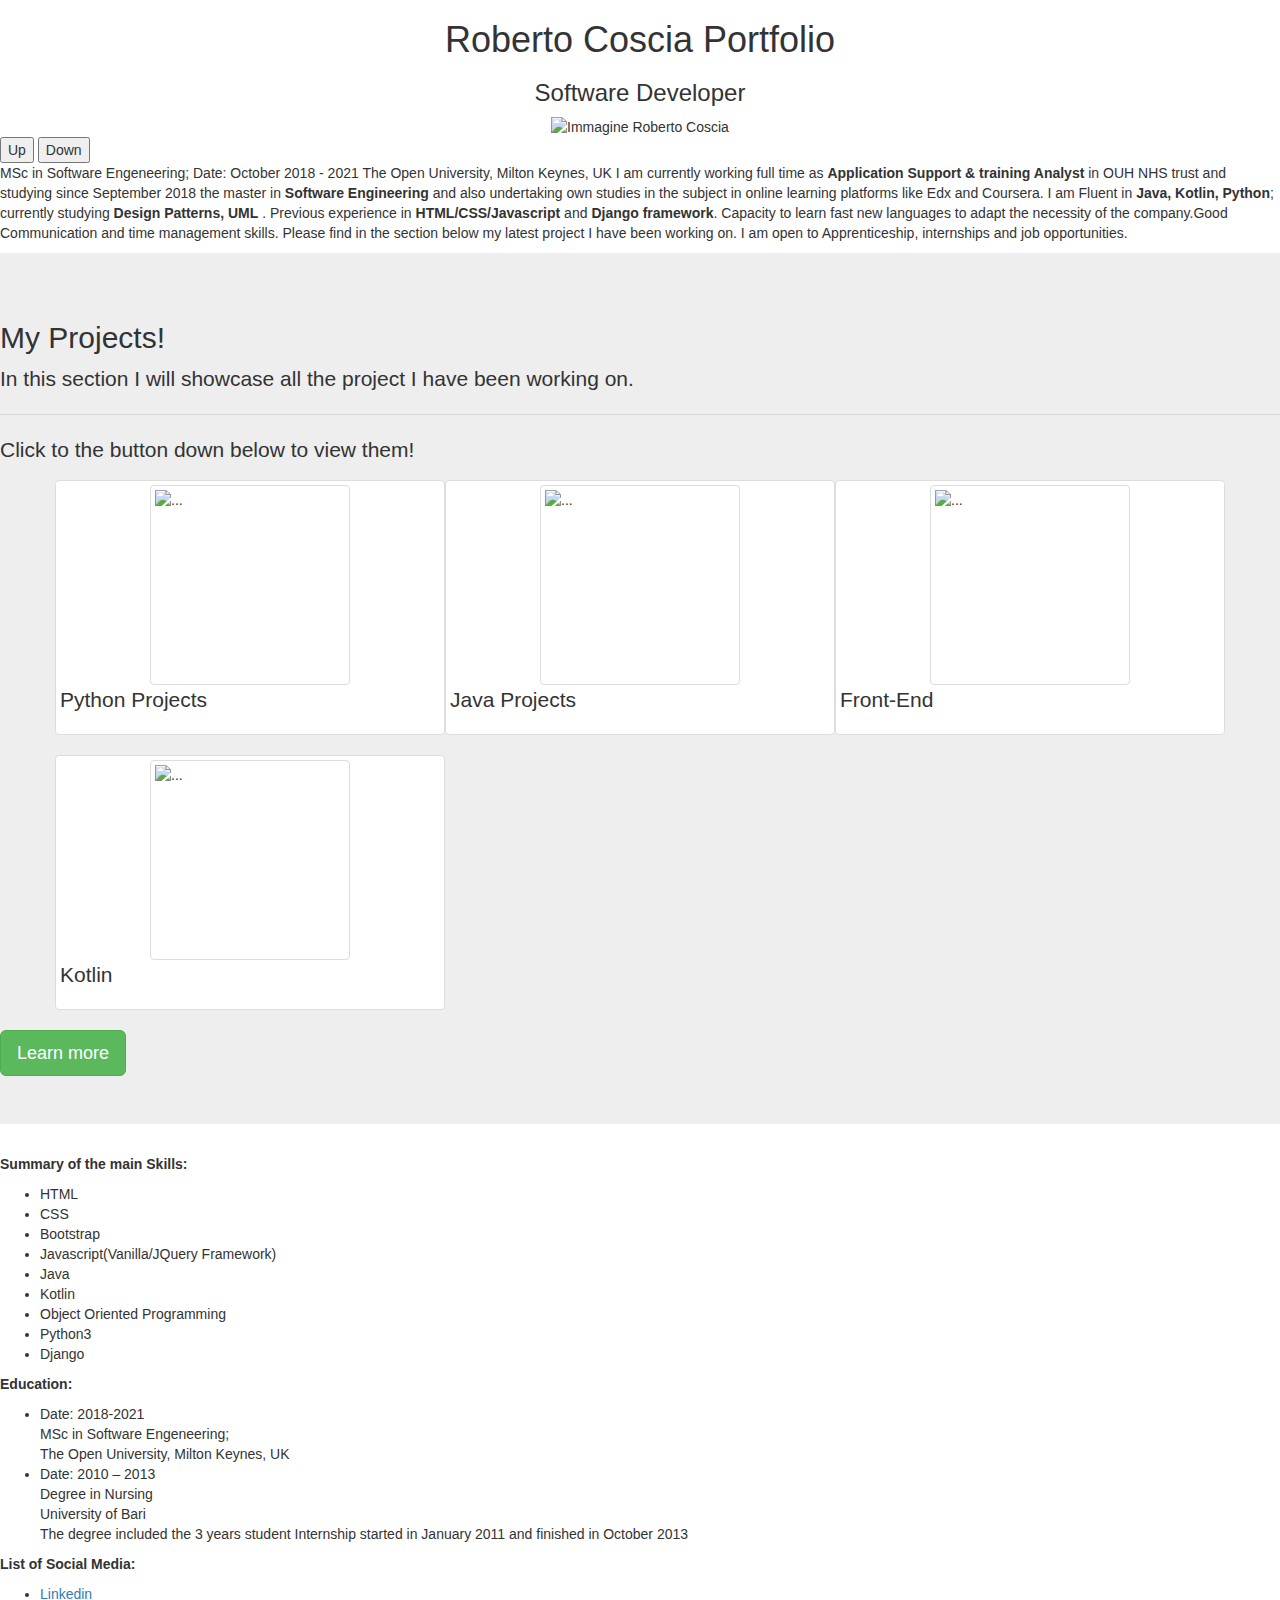
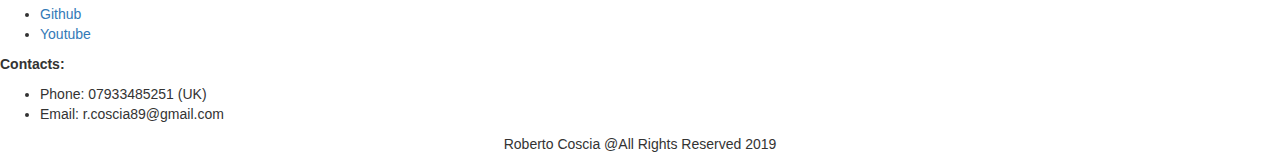
==== index.html @ 74770d3e "index.html file" ====
<!DOCTYPE html>
<html lang="en" dir="ltr">
  <head>
    <meta charset="utf-8">
    <link rel="stylesheet" href="index.css">
    <link rel="stylesheet" href="https://maxcdn.bootstrapcdn.com/bootstrap/3.4.0/css/bootstrap.min.css">
  <script src="https://ajax.googleapis.com/ajax/libs/jquery/3.4.0/jquery.min.js"></script>
  <script src="https://maxcdn.bootstrapcdn.com/bootstrap/3.4.0/js/bootstrap.min.js"></script>


</head>
<section>
    <title>Roberto Coscia Portfolio</title>

  <body>

<main>
    <div class='header'>

      <center>
        <h1 id='hover'>Roberto Coscia Portfolio</h1>
        <!-- <h2 id='click'>Click me</h2>
        <h2 id='doubleclick'>doubleClick me</h2> -->


        <h3 id ='subtitle'>Software Developer</h3>

      </center>
    </div>
</section>

    <div class="ImagePortfolio">

      <center>
      <img src="RobertoCoscia.jpg" alt="Immagine Roberto Coscia">
      </center>
    </div>

    <div class="nav">
      <button class="prev">Up</button>
      <button class="next">Down</button>
</div>
<section>
</center>
    <div class="Story">

      <p>MSc in Software Engeneering;
Date: October 2018 - 2021
The Open University, Milton Keynes, UK

        I am currently working full time as <b>Application Support & training Analyst</b> in OUH NHS trust and studying since September 2018 the master in <b>Software Engineering</b> and also undertaking own studies in the subject in online learning platforms like Edx and Coursera.
        I am Fluent in <b>Java, Kotlin, Python</b>; currently studying <b>Design Patterns, UML</b> .
        Previous experience in <b>HTML/CSS/Javascript</b> and <b>Django framework</b>.
Capacity to learn fast new languages to adapt the necessity of the company.Good Communication and time management skills. Please find in the section below my latest project I have been working on.
I am open to Apprenticeship, internships and job opportunities.</p>

    </div>
</section>

      <div class="jumbotron">
  <h2 class="display-8">My Projects!</h2>
  <p class="lead">In this section I will showcase all the project I have been working on. </p>
  <hr class="my-4">
  <p>Click to the button down below to view them!</p>

     <div class="container">
  <div class="row">
    <div class="col-lg-4 col-xs-6 thumbnail"><img src="https://www.python.org/static/opengraph-icon-200x200.png" alt="..." class="img-thumbnail" width="200" height="200">
      <p>Python Projects</p>
    </div>
    <div class="col-lg-4 col-xs-6 thumbnail">
      <img src="https://www.softexia.com/wp-content/uploads/2017/04/Java-logo.png" alt="..." class="img-thumbnail" width="200" height="200">
      <p>Java Projects</p>
    </div>
    <div class="col-lg-4 col-xs-6 thumbnail">
      <img src="https://www.iflexion.com/sites/all/themes/iflexion/images/vis-frontend-1.png" alt="..." class="img-thumbnail" width="200" height="200">
      <p>Front-End</p>

    </div>
    <div class="col-lg-4 col-xs-6 thumbnail">
      <img src="https://weblizar.com/blog/wp-content/uploads/2017/11/Kotlin-A-New-Programming-Platform-For-Android-Developers.png" alt="..." class="img-thumbnail" width="200" height="200">
      <p>Kotlin</p>


    </div>
    <div class="col"></div>
  </div>
</div>



  <a class="btn btn-success btn-lg" href="https://github.com/robertocoscia" role="button">Learn more</a>
</div>




<section>
    <div class="summary">

      <p id='summarytitle'><b>Summary of the main Skills:</b>
      <ul>
        <li>HTML</li>
        <li>CSS</li>
        <li>Bootstrap</li>
        <li>Javascript(Vanilla/JQuery Framework)</li>
        <li>Java</li>
        <li>Kotlin</li>
        <li>Object Oriented Programming</li>
        <li>Python3</li>
        <li>Django</li>

      </ul></p>
</section>

<section>
</div>
  <div class="education">
    <p id='education'><b>Education:</b></p>
    <ul>
      <li>Date: 2018-2021
      <br>
      MSc in Software Engeneering;
      <br>

        The Open University, Milton Keynes, UK</li>
      <li>
        Date: 2010 – 2013
        <br>
        Degree in Nursing
        <br>
        University of Bari
        <br>


The degree included the 3 years student Internship started in January 2011 and finished in October 2013
      </li>
    </ul>

  </div>

</section>
<section>
  <div class="Links">

    <p id ='listsocial'><b>List of Social Media:</b>
    <ul>
      <li><a href="https://www.linkedin.com/in/roberto-coscia-8300b05b/">Linkedin</a></li>
      <li><a href="https://github.com/robertocoscia">Github</a></li>
      <li><a href="https://www.youtube.com/user/robertocosciapage/videos?view_as=subscriber">Youtube</a></li>

    </ul>
    </p>

    </div>
</section>
<section>
  <div id="contact">

    <p ><b>Contacts:</b>
    <ul>
      <li>Phone: 07933485251 (UK)</li>
      <li>Email: r.coscia89@gmail.com</li>
    </ul>
    </p>

  </div>
</section>

  <script src="3file.js"></script>
  <script src="num1.js"></script>

  <script src="num2.js"></script>


  <div class="footer">
    <center>
    <p>Roberto Coscia @All Rights Reserved 2019</p>
    </center>

  </div>
  </body>
</main>
</html>
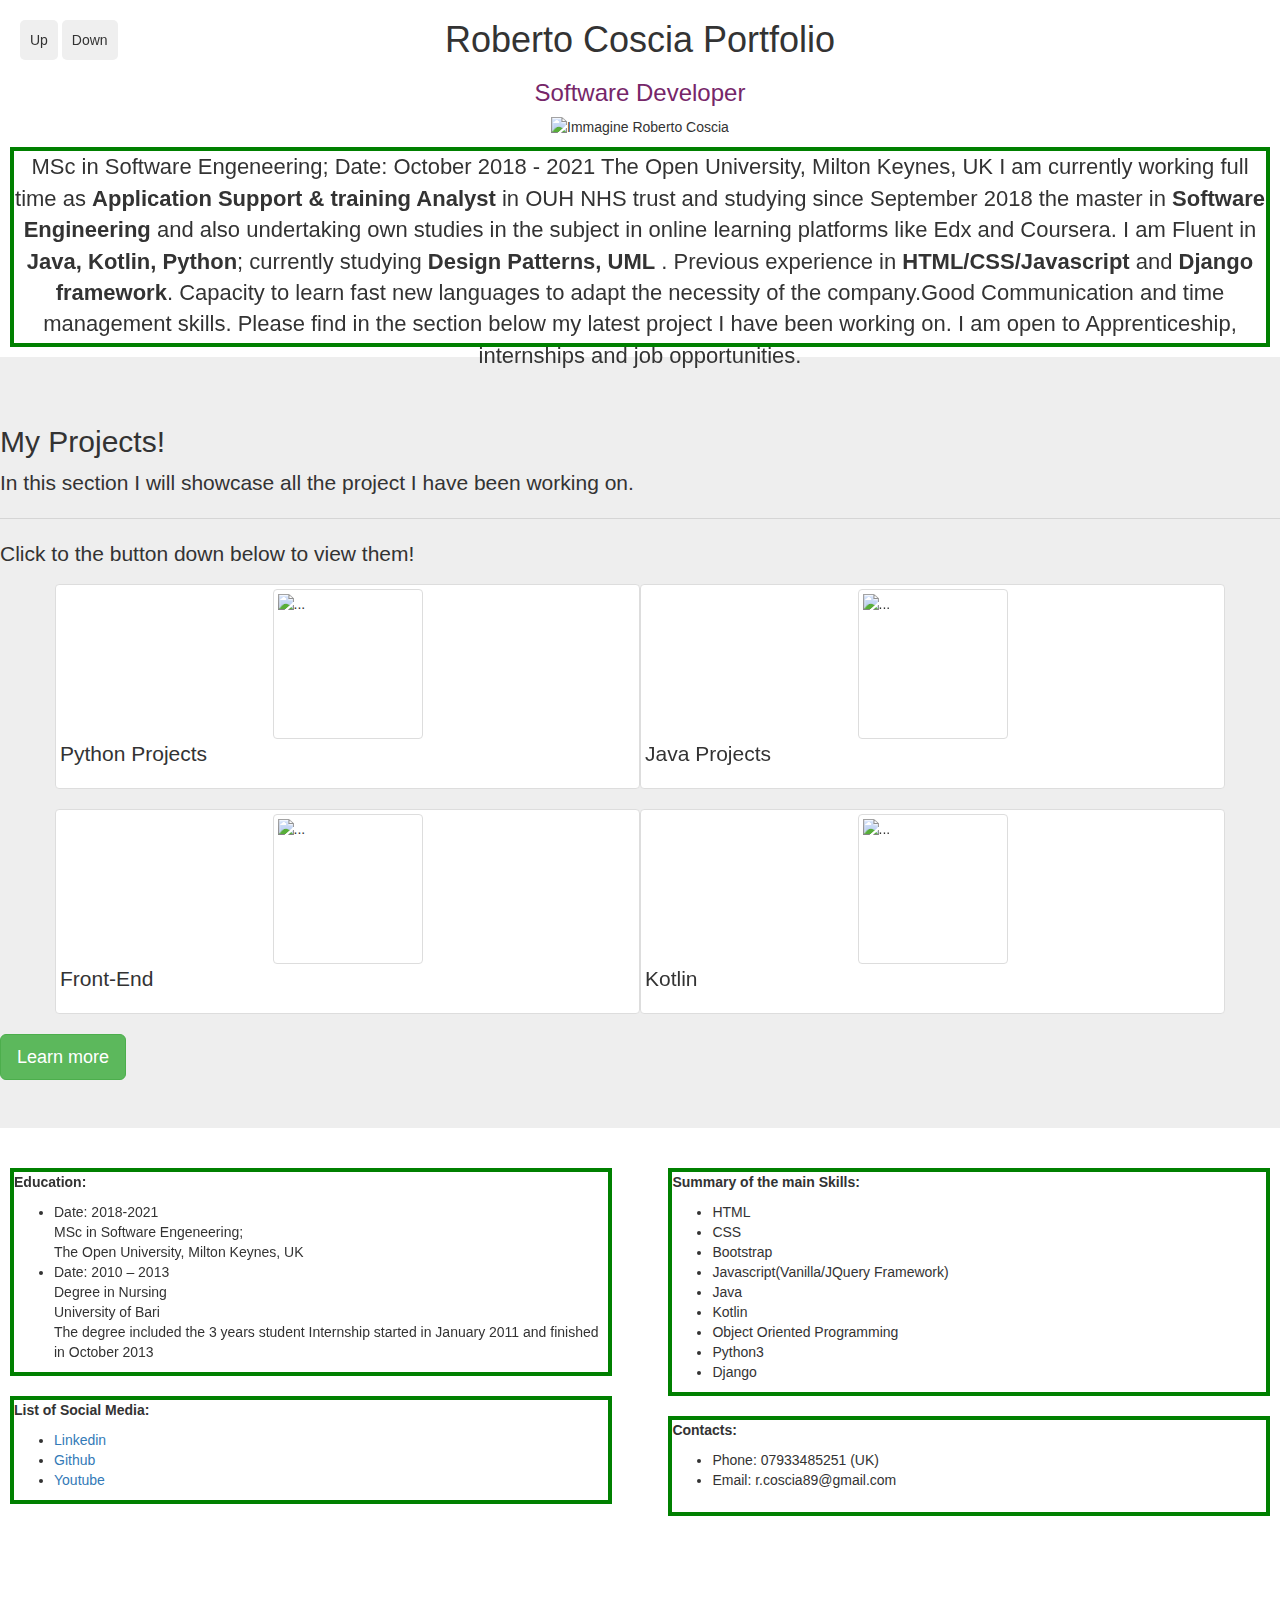
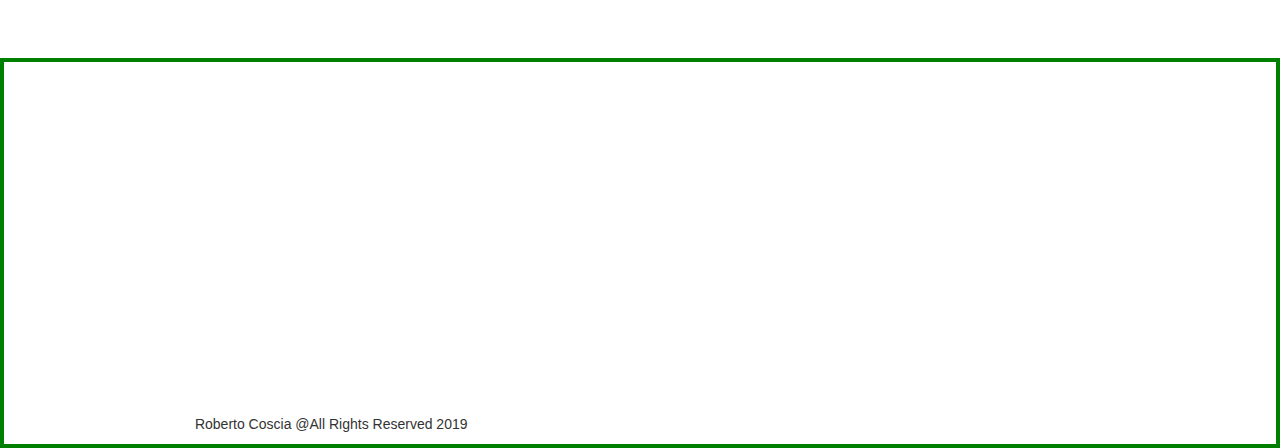
==== commit b9671d6e: "Update index.html" ====
--- a/index.html
+++ b/index.html
@@ -11,6 +11,10 @@
 </head>
 <section>
     <title>Roberto Coscia Portfolio</title>
+
+
+
+
 
   <body>
 
@@ -41,6 +45,7 @@
       <button class="next">Down</button>
 </div>
 <section>
+
 </center>
     <div class="Story">
 
@@ -65,20 +70,20 @@
 
      <div class="container">
   <div class="row">
-    <div class="col-lg-4 col-xs-6 thumbnail"><img src="https://www.python.org/static/opengraph-icon-200x200.png" alt="..." class="img-thumbnail" width="200" height="200">
+    <div class="col-lg-6 col-xs-6 thumbnail"><img src="https://www.python.org/static/opengraph-icon-200x200.png" alt="..." class="img-thumbnail" width="150" height="150">
       <p>Python Projects</p>
     </div>
-    <div class="col-lg-4 col-xs-6 thumbnail">
-      <img src="https://www.softexia.com/wp-content/uploads/2017/04/Java-logo.png" alt="..." class="img-thumbnail" width="200" height="200">
+    <div class="col-lg-6 col-xs-6 thumbnail">
+      <img src="https://www.softexia.com/wp-content/uploads/2017/04/Java-logo.png" alt="..." class="img-thumbnail" width="150" height="150">
       <p>Java Projects</p>
     </div>
-    <div class="col-lg-4 col-xs-6 thumbnail">
-      <img src="https://www.iflexion.com/sites/all/themes/iflexion/images/vis-frontend-1.png" alt="..." class="img-thumbnail" width="200" height="200">
+    <div class="col-lg-6 col-xs-6 thumbnail">
+      <img src="https://www.iflexion.com/sites/all/themes/iflexion/images/vis-frontend-1.png" alt="..." class="img-thumbnail" width="150" height="150">
       <p>Front-End</p>
 
     </div>
-    <div class="col-lg-4 col-xs-6 thumbnail">
-      <img src="https://weblizar.com/blog/wp-content/uploads/2017/11/Kotlin-A-New-Programming-Platform-For-Android-Developers.png" alt="..." class="img-thumbnail" width="200" height="200">
+    <div class="col-lg-6 col-xs-6 thumbnail">
+      <img src="https://weblizar.com/blog/wp-content/uploads/2017/11/Kotlin-A-New-Programming-Platform-For-Android-Developers.png" alt="..." class="img-thumbnail" width="150" height="150">
       <p>Kotlin</p>
 
 
@@ -179,6 +184,7 @@
     </center>
 
   </div>
+
   </body>
 </main>
 </html>
--- a/index.css
+++ b/index.css
@@ -0,0 +1,108 @@
+body{
+  background: url(https://encrypted-tbn0.gstatic.com/images?q=tbn:ANd9GcQTtQubO4Zx9OVUTR3ybSfGQmlTou2PQc3sLnjn0TefzdKECyKJnQ);
+  background-repeat: repeat;
+}
+
+.header{
+  background: url();
+  border-color: green;
+  border-width: 10px;
+
+}
+
+.summary{
+  border: 4px solid green;
+  width: 47%;
+  text-align:left;
+  margin:10px;
+
+  float: right;
+}
+
+.education{
+  border: 4px solid green;
+  width: 47%;
+  text-align:left;
+  margin:10px;
+
+  float: left;
+}
+main{
+
+
+}
+section{
+  position: relative;
+}
+section::nth-child(1){
+  background: green;
+}
+section::nth-child(2){
+  background: green;
+}
+section::nth-child(3){
+  background: green;
+}
+.nav{
+  position: fixed;
+  top:20px;
+  left:20px;
+}
+.nav button{
+  padding:10px;
+  border:0;
+  border-radius: 5px;
+  font-size: 14px;
+
+}
+.Story{
+  border: 4px solid green;
+  text-align:center;
+  margin:10px;
+  height:200px;
+  position: relative;
+  font-size: 22px;
+}
+
+#contact{
+  border: 4px solid green;
+  width: 47%;
+  text-align:left;
+  margin:10px;
+  height:100px;
+  float: right;
+  position: relative;
+}
+#listsocial{
+  position: relative;
+}
+
+
+.Links {
+  border: 4px solid green;
+  width: 47%;
+  text-align:left;
+  margin:10px;
+  float: left;
+}
+
+.display-8{}
+
+#summarytitle{}
+
+#subtitle{
+
+}
+
+
+
+
+.footer{
+  position: relative;
+  bottom: -500px;
+  border: 4px solid green;
+
+  text-align:center;
+
+  }
+}
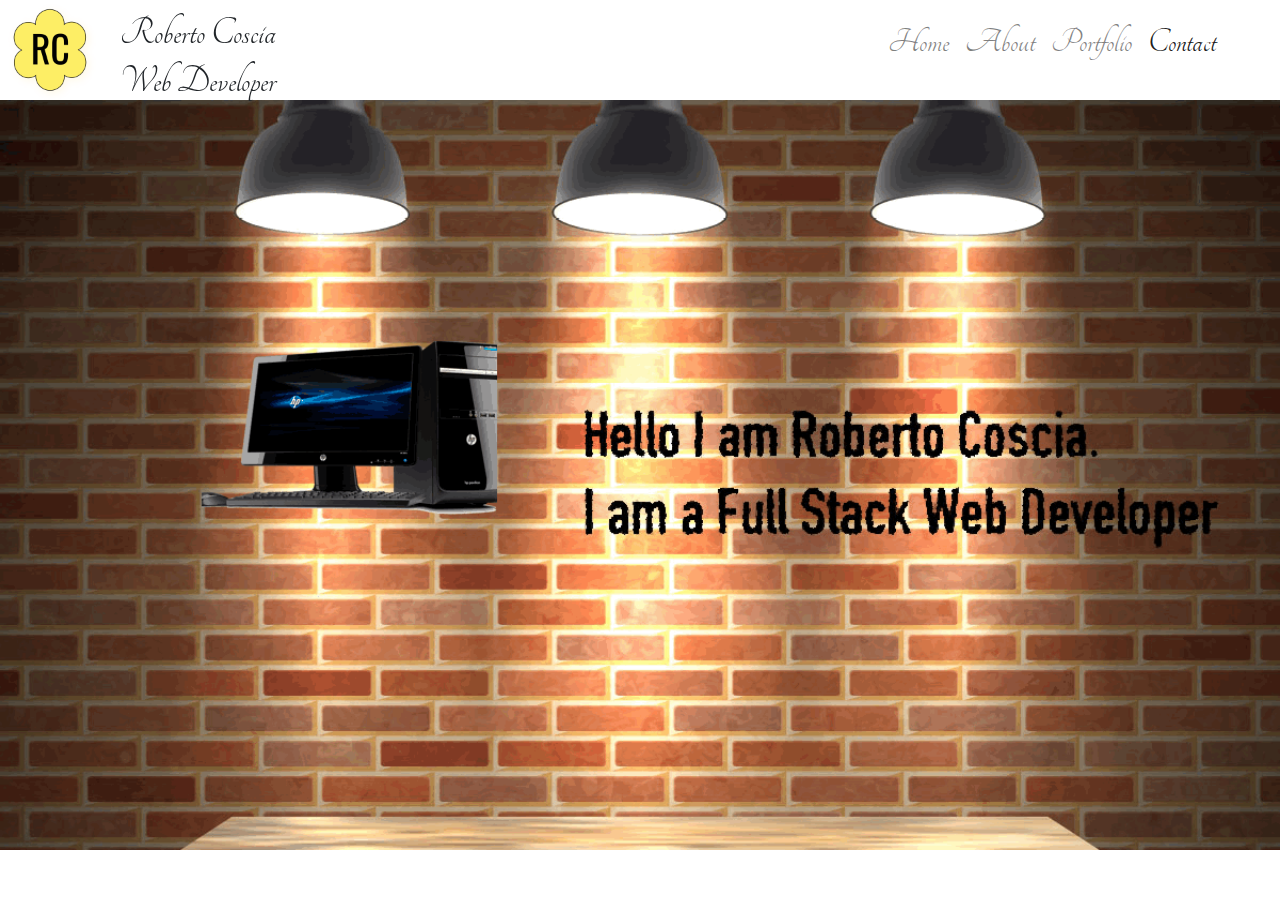
==== commit d2405d0d: "Add files via upload" ====
--- a/index.html
+++ b/index.html
@@ -1,190 +1,187 @@
 <!DOCTYPE html>
 <html lang="en" dir="ltr">
   <head>
-    <meta charset="utf-8">
     <link rel="stylesheet" href="index.css">
-    <link rel="stylesheet" href="https://maxcdn.bootstrapcdn.com/bootstrap/3.4.0/css/bootstrap.min.css">
-  <script src="https://ajax.googleapis.com/ajax/libs/jquery/3.4.0/jquery.min.js"></script>
-  <script src="https://maxcdn.bootstrapcdn.com/bootstrap/3.4.0/js/bootstrap.min.js"></script>
+    <meta charset="utf-8" content="width=device-width, initial-scale=1.0">
+    <title>Roberto Coscia Portfolio</title>
+    <link rel="stylesheet" href="https://fonts.googleapis.com/css?family=Tangerine">
+    <meta name="viewport" content="width=device-width, initial-scale=1">
+    <link rel="stylesheet" href="https://maxcdn.bootstrapcdn.com/bootstrap/4.3.1/css/bootstrap.min.css">
+    <script src="https://ajax.googleapis.com/ajax/libs/jquery/3.4.1/jquery.min.js"></script>
+    <script src="https://cdnjs.cloudflare.com/ajax/libs/popper.js/1.14.7/umd/popper.min.js"></script>
+    <script src="https://maxcdn.bootstrapcdn.com/bootstrap/4.3.1/js/bootstrap.min.js"></script>
 
 
-</head>
-<section>
-    <title>Roberto Coscia Portfolio</title>
+  </head>
+  <body data-spy="scroll" data-target=".navbar" data-offset="50">
+    <div class="header">
+
+      <div class="logo">
+        <img src= "img/img3.png" alt = "imagelogo"/>
+      </div>
+
+      <div class="headertitle">
+        <h1>Roberto Coscia<br /> Web Developer</h1>
+      </div>
 
 
 
 
 
-  <body>
 
-<main>
-    <div class='header'>
-
-      <center>
-        <h1 id='hover'>Roberto Coscia Portfolio</h1>
-        <!-- <h2 id='click'>Click me</h2>
-        <h2 id='doubleclick'>doubleClick me</h2> -->
+      <div class="optionheader">
+        <nav class="navbar navbar sticky-top navbar-expand-lg navbar-light fixed-top" style="background-color: white;" >
+          <div class="container-fluid">
+      <div class="navbar-header">
 
 
-        <h3 id ='subtitle'>Software Developer</h3>
 
-      </center>
-    </div>
-</section>
-
-    <div class="ImagePortfolio">
-
-      <center>
-      <img src="RobertoCoscia.jpg" alt="Immagine Roberto Coscia">
-      </center>
-    </div>
-
-    <div class="nav">
-      <button class="prev">Up</button>
-      <button class="next">Down</button>
-</div>
-<section>
-
-</center>
-    <div class="Story">
-
-      <p>MSc in Software Engeneering;
-Date: October 2018 - 2021
-The Open University, Milton Keynes, UK
-
-        I am currently working full time as <b>Application Support & training Analyst</b> in OUH NHS trust and studying since September 2018 the master in <b>Software Engineering</b> and also undertaking own studies in the subject in online learning platforms like Edx and Coursera.
-        I am Fluent in <b>Java, Kotlin, Python</b>; currently studying <b>Design Patterns, UML</b> .
-        Previous experience in <b>HTML/CSS/Javascript</b> and <b>Django framework</b>.
-Capacity to learn fast new languages to adapt the necessity of the company.Good Communication and time management skills. Please find in the section below my latest project I have been working on.
-I am open to Apprenticeship, internships and job opportunities.</p>
-
-    </div>
-</section>
-
-      <div class="jumbotron">
-  <h2 class="display-8">My Projects!</h2>
-  <p class="lead">In this section I will showcase all the project I have been working on. </p>
-  <hr class="my-4">
-  <p>Click to the button down below to view them!</p>
-
-     <div class="container">
-  <div class="row">
-    <div class="col-lg-6 col-xs-6 thumbnail"><img src="https://www.python.org/static/opengraph-icon-200x200.png" alt="..." class="img-thumbnail" width="150" height="150">
-      <p>Python Projects</p>
-    </div>
-    <div class="col-lg-6 col-xs-6 thumbnail">
-      <img src="https://www.softexia.com/wp-content/uploads/2017/04/Java-logo.png" alt="..." class="img-thumbnail" width="150" height="150">
-      <p>Java Projects</p>
-    </div>
-    <div class="col-lg-6 col-xs-6 thumbnail">
-      <img src="https://www.iflexion.com/sites/all/themes/iflexion/images/vis-frontend-1.png" alt="..." class="img-thumbnail" width="150" height="150">
-      <p>Front-End</p>
-
-    </div>
-    <div class="col-lg-6 col-xs-6 thumbnail">
-      <img src="https://weblizar.com/blog/wp-content/uploads/2017/11/Kotlin-A-New-Programming-Platform-For-Android-Developers.png" alt="..." class="img-thumbnail" width="150" height="150">
-      <p>Kotlin</p>
+          <ul class="navbar-nav">
+            <li class="nav-item">
+              <a class="nav-link" href="index.html">Home</a>
+            </li>
+            <li class="nav-item">
+              <a class="nav-link" href="#about">About</a>
+            </li>
+            <li class="nav-item">
+              <a class="nav-link" href="#portfolio">Portfolio</a>
+            </li>
+            <li class="nav-item">
+              <a class="nav-link" href="#contact">Contact</a>
+            </li>
 
 
-    </div>
-    <div class="col"></div>
-  </div>
+
+            </div>
+            </div>
+
+              </div>
+            </li>
+          </ul>
+        </nav>
+
+
+
+      </div>
+
+      </div>
+
+
+    <div class="bodypage1">
+
+      <div id="about" class="container-fluid">
+        <h1 id="aboutmetitle">About Me</h1>
+        <div class="wrapper1">
+          <div id="imageabout">
+            <img src="img/aboutimage.png" alt="aboutimg">
+          </div>
+        </div>
+        <div class="parag">
+
+          <p id="parag1">Hi everyone. I am Roberto, from Italy, currently living in Uk. I have graduated as a Nurse and took the decision and the courage for a career change in early September 2018 and started a full-immersion learning since then, in order to persue my dream and become a Web Developer. I have started learning as a Self taught developer using different learning Platforms like CodeCademy, Udemy, Edx and Coursera along with doing coding challenges using CodeWars. I am passionate in what I am doing every day and believe that hard work pay off! </p>
+          <p id="parag2">My dream is to become a successful Web Developer and working in different challenging project that will allow me to learn and improve my skills on a daily base! Working for a Web development company or start my own business where I will offer to my clients professionality and all the support needed !</p>
+          </br>
+
+        </div>
+
+      </div>
+
+      <div id="portfolio" class="container-fluid">
+        <h1>Portfolio</h1>
+        <h2 id="skills">Skills</h2>
+        <h2 id="h2proj">Projects</h2>
+
+
+          <div class="flex-container3">
+            <div id="proj1"><img src="" />1</div>
+            <div id="proj2"><img src="" />2</div>
+            <div id="proj3"><img src="" />3</div>
+            <div id="proj4"><img src="" />4</div>
+            <div id="proj5"><img src="" />5</div>
+            <div id="proj6"><img src="" />6</div>
+            <div id="proj7"><img src="" />7</div>
+            <div id="proj8"><img src="" />8</div>
+            <div id="proj9"><img src="" />9</div>
+            <div id="proj10"><img src="" />10</div>
+            <div id="proj11"><img src="" />11</div>
+            <div id="proj12"><img src="" />12</div>
+          </div>
+
+          <div class="flex-container2">
+            <div id="html"><img src="img/html.png" /></div>
+            <div id="css"><img src="img/css3.png" /></div>
+            <div id="sass"><img src="img/sass.png" /></div>
+            <div id="bootstrap"><img src="img/bootstrap.png" /></div>
+            <div id="js"><img src="img/js.png" /></div>
+            <div id="react"><img src="img/react.png" /></div>
+            <div id="python"><img src="img/python.png" /></div>
+            <div id="django"><img src="img/django.png" /></div>
+            <div id="java"><img src="img/java.png" /></div>
+            <div id="kotlin"><img src="img/kotlin.png" /></div>
+            <div id="photoshop"><img src="img/photoshop.png" /></div>
+            <div id="sketch"><img src="img/sketch.png" /></div>
+          </div>
+
+
+
+      </div>
+
+
+
+
+
+      <div class="contactcontent" id="contact" class="container-fluid">
+        <h1>Contact</h1>
+
+        <div class="flex-container">
+          <div id="facebook"><a href="https://www.facebook.com/roberto.coscia1989" alt="facebook"><img src="img/fb.png" /></a></div>
+          <div id="linkedin"><a href="https://www.linkedin.com/in/roberto-coscia-8300b05b/" alt="linkedin"> <img src="img/ln.png" /></a></div>
+          <div id="youtube"><a href="https://www.youtube.com/user/robertocosciapage/" alt="youtube"> <img src="img/yb.png" /></a></div>
+        </div>
+        <label for="form"><strong>Enter your details</strong>: <br />
+          <form action="/index.html">
+            <strong>First name</strong>:<br>
+            <input type="text" name="firstname" value="enter text" size="51"><br>
+            <strong>Last name</strong>:<br>
+            <input type="text" name="lastname" value="enter text" size="51"><br>
+
+            <strong>Subject</strong>: <br />
+            <input type="text" name="subject" value="enter text" size="51">
+            <br /><br />
+
+            <textarea rows="4" cols="50" name="comment" form="usrform">
+Enter text here...</textarea><br /><br />
+
+<input type="submit" value="Submit">
+<br>
+
+
+
+          </form>
+        </label>
+        <p id="info"><strong>Contact Information</strong><br />
+
+        Do you have any questions or query? don't be hesitate, leave an e-mail to me.<br />
+
+         <strong>Address </strong>: Flat 4, 164 Banbury Road, Summertown, Oxford, OX27BU <br />
+
+        <strong>Phone No</strong> : (+44) 07933485251<br />
+
+         <strong>Email</strong> : r.coscia89@gmail.com</p>
+
+      </div>
+
+
+
+
+
+
 </div>
 
 
 
-  <a class="btn btn-success btn-lg" href="https://github.com/robertocoscia" role="button">Learn more</a>
-</div>
+    </div>
 
 
-
-
-<section>
-    <div class="summary">
-
-      <p id='summarytitle'><b>Summary of the main Skills:</b>
-      <ul>
-        <li>HTML</li>
-        <li>CSS</li>
-        <li>Bootstrap</li>
-        <li>Javascript(Vanilla/JQuery Framework)</li>
-        <li>Java</li>
-        <li>Kotlin</li>
-        <li>Object Oriented Programming</li>
-        <li>Python3</li>
-        <li>Django</li>
-
-      </ul></p>
-</section>
-
-<section>
-</div>
-  <div class="education">
-    <p id='education'><b>Education:</b></p>
-    <ul>
-      <li>Date: 2018-2021
-      <br>
-      MSc in Software Engeneering;
-      <br>
-
-        The Open University, Milton Keynes, UK</li>
-      <li>
-        Date: 2010 – 2013
-        <br>
-        Degree in Nursing
-        <br>
-        University of Bari
-        <br>
-
-
-The degree included the 3 years student Internship started in January 2011 and finished in October 2013
-      </li>
-    </ul>
-
-  </div>
-
-</section>
-<section>
-  <div class="Links">
-
-    <p id ='listsocial'><b>List of Social Media:</b>
-    <ul>
-      <li><a href="https://www.linkedin.com/in/roberto-coscia-8300b05b/">Linkedin</a></li>
-      <li><a href="https://github.com/robertocoscia">Github</a></li>
-      <li><a href="https://www.youtube.com/user/robertocosciapage/videos?view_as=subscriber">Youtube</a></li>
-
-    </ul>
-    </p>
-
-    </div>
-</section>
-<section>
-  <div id="contact">
-
-    <p ><b>Contacts:</b>
-    <ul>
-      <li>Phone: 07933485251 (UK)</li>
-      <li>Email: r.coscia89@gmail.com</li>
-    </ul>
-    </p>
-
-  </div>
-</section>
-
-  <script src="3file.js"></script>
-  <script src="num1.js"></script>
-
-  <script src="num2.js"></script>
-
-
-  <div class="footer">
-    <center>
-    <p>Roberto Coscia @All Rights Reserved 2019</p>
-    </center>
-
-  </div>
-
   </body>
-</main>
-</html>
+  </html>
--- a/index.css
+++ b/index.css
@@ -1,108 +1,398 @@
-body{
-  background: url(https://encrypted-tbn0.gstatic.com/images?q=tbn:ANd9GcQTtQubO4Zx9OVUTR3ybSfGQmlTou2PQc3sLnjn0TefzdKECyKJnQ);
-  background-repeat: repeat;
-}
-
 .header{
-  background: url();
-  border-color: green;
-  border-width: 10px;
-
-}
-
-.summary{
-  border: 4px solid green;
-  width: 47%;
-  text-align:left;
-  margin:10px;
-
+  display: block;
+  background-color: #ffffff;
+  top: 0;
+  height: 100px;
+  width: 100%;
+  position: fixed;
+  z-index: 1000;
+}
+
+@media query {min-width: 600px ;
+ body {
+   position: relative;
+ }
+}
+
+.header .headertitle{
+  display: inline-block;
+  top: 0;
+  font-family: 'Tangerine', serif;
+  font-size: 20px;
+  padding-top: 0px;
+  margin-right: 0;
+  margin-left: 0;
+  float: left;
+}
+.header .headertitle:hover{
+  display: inline-block;
+  top: 0;
+  font-family: 'Tangerine', serif;
+  padding-top: 2px;
+  margin-right: 0;
+  margin-left: 0;
+  float: left;
+}
+
+.header .logo img{
+   background-image: url('img/img3.png');
+   background-repeat:no-repeat;
+   background-size:contain;
+   height:100px;width:100px;
+   float: left;
+   top: 0;
+}
+
+
+.header .headertitle h1{
+  margin-top: 10px;
+  margin-left: 20px;
+  position:relative;
+  top: 0;
+}
+
+.header .optionheader {
+  float:right;
+  position:relative;
+  right: 25px;
+  display: inline;
+  font-family: 'Tangerine', serif;
+  font-size: 36px;
+  top: 0;
+}
+
+.header .optionheader{
+  float:right;
+  position:relative;
+  right: 25px;
+  display: inline;
+  font-family: 'Tangerine', serif;
+  font-size: 36px;
+  top: 0;
+}
+
+
+.header .optionheader nav ul li a{
   float: right;
-}
-
-.education{
-  border: 4px solid green;
-  width: 47%;
-  text-align:left;
-  margin:10px;
-
+  text-align: left;
+  top: 0;
+}
+
+@media only screen and (min-width: 600px){
+
+  .bodypage1{
+    position:absolute;
+    width: 100%;
+    margin-top: 100px;
+    height: 750px;
+    background-image: url(img/Untitled1.gif);
+    background-repeat: no-repeat;
+    background-size: 100% 100%;
+    border 1px solid black;
+    overflow:scroll;
+    }
+
+    .wrapper1 #imageabout img{
+      float: left;
+      width: 350px;
+      height:350px;
+      padding-bottom: 50px;
+      margin-top: 100px;
+      margin-left: 15%;
+    }
+
+    .bodypage1 #parag1{
+      color:#282827;
+      display: inline-block;
+      font-family: tahoma, serif;
+      font-size: 22px;
+      text-align: left;
+      margin-top: 0px;
+      margin-left:20px;
+      padding: 20px;
+      height:400px;
+      width: 850px;
+      border: 2px solid black;
+      border-radius: 20px;
+      box-shadow: 2px 5px;
+    }
+
+    .bodypage1 #parag2{
+      color:#282827;
+      display: inline-block;
+      font-family: tahoma, serif;
+      font-size: 22px;
+      margin-top: 0px;
+      margin-left:270px;
+      border-radius: 20px;
+      width: 100%;
+      height:150px;
+      width: 1300px;
+      border: 2px solid black;
+      box-shadow: 2px 5px;
+      padding: 20px;
+    }
+
+    .bodypage1 #aboutmetitle{
+      color: #282827;
+      margin-top: 50px;
+      margin-left: 200px;
+    }
+
+  #about {
+    padding-top: 20px;
+    margin-top:750px;
+    height:800px;
+    color: #fff;
+    background-color: #87cefa ;
+    background-image: url(img/about2.png);
+    background-size: 100% 100%;
+    overflow-y: scroll;
+  }
+
+  #portfolio {
+    padding-top:50px;
+    height:800px;
+    color: black;
+    background-image: url(img/33.jpg);
+    background-size: 100% 100%;
+    width: 100%;
+    overflow: scroll;
+  }
+  #portfolio h1{
+    width: 300px;
+    height: auto;
+  }
+
+#portfolio #skills{
   float: left;
-}
-main{
-
-
-}
-section{
-  position: relative;
-}
-section::nth-child(1){
-  background: green;
-}
-section::nth-child(2){
-  background: green;
-}
-section::nth-child(3){
-  background: green;
-}
-.nav{
-  position: fixed;
-  top:20px;
-  left:20px;
-}
-.nav button{
-  padding:10px;
-  border:0;
-  border-radius: 5px;
-  font-size: 14px;
-
-}
-.Story{
-  border: 4px solid green;
-  text-align:center;
-  margin:10px;
-  height:200px;
-  position: relative;
-  font-size: 22px;
-}
-
-#contact{
-  border: 4px solid green;
-  width: 47%;
-  text-align:left;
-  margin:10px;
-  height:100px;
-  float: right;
-  position: relative;
-}
-#listsocial{
-  position: relative;
-}
-
-
-.Links {
-  border: 4px solid green;
-  width: 47%;
-  text-align:left;
-  margin:10px;
+  color: black;
+  width: 600px;
+  height: 50px;
+  overflow-x: auto;
+
+}
+#portfolio #h2proj{
   float: left;
-}
-
-.display-8{}
-
-#summarytitle{}
-
-#subtitle{
-
-}
-
-
-
-
-.footer{
-  position: relative;
-  bottom: -500px;
-  border: 4px solid green;
-
-  text-align:center;
-
-  }
-}
+  margin-left: 18%;
+  color: black;
+  width: 20%;
+  overflow-x: auto;
+
+
+}
+
+.container-fluid .flex-container2 {
+    margin-top: 100px;
+    display: flex;
+    flex-wrap: wrap;
+    width: 35%;
+    height:570px;
+    background-color: white;
+    overflow: scroll;
+
+  }
+
+  .container-fluid .flex-container2 div {
+    background-color: #f1f1f1;
+    width: 30%;
+    height: 120px;
+    margin: 10px;
+    text-align: center;
+    line-height: 75px;
+    font-size: 30px;
+
+  }
+
+/*to solve bug here*/
+  .container-fluid .flex-container3{
+    margin-right: 15%;
+    margin-top: 47px;
+    float: right;
+    display:flex;
+    flex-wrap: wrap;
+    width: 35%;
+    height:570px;
+    background-color: white;
+    overflow: scroll;
+
+
+  }
+
+  .container-fluid .flex-container3 div {
+    background-color: #f1f1f1;
+    width: 30%;
+    height: 120px;
+    margin: 10px;
+    text-align: center;
+    line-height: 75px;
+    font-size: 30px;
+  }
+
+  #portfolio .flex-container2 #html img{
+    width: 170px;
+    height: 110px;
+
+  }
+
+  #portfolio .flex-container2 #css img{
+    width: 170px;
+    height: 110px;
+
+  }
+
+  #portfolio .flex-container2 #js img{
+    width: 170px;
+    height: 110px;
+
+  }
+
+  #portfolio .flex-container2 #sass img{
+    width: 170px;
+    height: 110px;
+
+  }
+
+  #portfolio .flex-container2 #bootstrap img{
+    width: 170px;
+    height: 110px;
+
+  }
+
+  #portfolio .flex-container2 #react img{
+    width: 170px;
+    height: 110px;
+
+  }
+
+  #portfolio .flex-container2 #python img{
+    width: 170px;
+    height: 110px;
+
+  }
+
+  #portfolio .flex-container2 #django img{
+    width: 170px;
+    height: 110px;
+
+  }
+
+  #portfolio .flex-container2 #java img{
+    width: 170px;
+    height: 110px;
+
+  }
+
+  #portfolio .flex-container2 #kotlin img{
+    width: 170px;
+    height: 110px;
+
+  }
+
+  .flex-container2 #photoshop img{
+    width: 170px;
+    height: 110px;
+
+  }
+
+  .flex-container2 #sketch img{
+    width: 170px;
+    height: 110px;
+
+  }
+
+
+
+
+
+
+
+  #contact{
+    padding-top: 50px;
+    height:800px;
+    color: #fff;
+    background-color: #00bcd4;
+    display: block;
+    width: 100%;
+    overflow-y: scroll;
+}
+
+.contactcontent{
+  overflow-y: scroll;
+  background-image: url('img/contact.jpg');
+  background-size: 100% 100%;
+}
+
+.contactcontent h1{
+  text-align: center;
+  text-decoration: underline;
+  text-shadow:2px 2px black;
+  text-rendering: geometricPrecision;
+}
+.flex-container{
+  display: flex;
+  flex-wrap: nowrap;
+  align-content: center;
+  margin-left: 40%;
+  width: 350px;
+  }
+
+  .flex-container div{
+    width: 100px;
+    margin: 10px;
+    z-index: 1;
+    line-height: 100px;
+    height: 100px;
+  }
+
+  .flex-container div:hover{
+    width: 110px;
+    margin: 10px;
+    z-index: 1;
+    line-height: 110px;
+    height: 100px;
+  }
+
+  #facebook a img{
+    width: 100px;
+    height: 100px;
+    cursor: pointer;
+  }
+
+  #linkedin a img{
+    width: 100px;
+    height: 100px;
+    cursor: pointer;
+  }
+
+  #youtube a img{
+    width: 100px;
+    height: 100px;
+    cursor: pointer;
+  }
+
+  .contactcontent label{
+    float:left;
+    padding-top: 60px;
+    margin-left: 20%;
+    font-size: 22px;
+    font-family: tahoma;
+    color: black;
+  }
+
+  .contactcontent p{
+    width: 500px;
+    height: 400px;
+    float: right;
+    font-size: 22px;
+    font-family: tahoma;
+    color: black;
+  }
+
+  .contactcontent #info{
+    float: left;
+    margin-left: 100px;
+    display: block;
+    margin-top: 100px;
+  }
+}
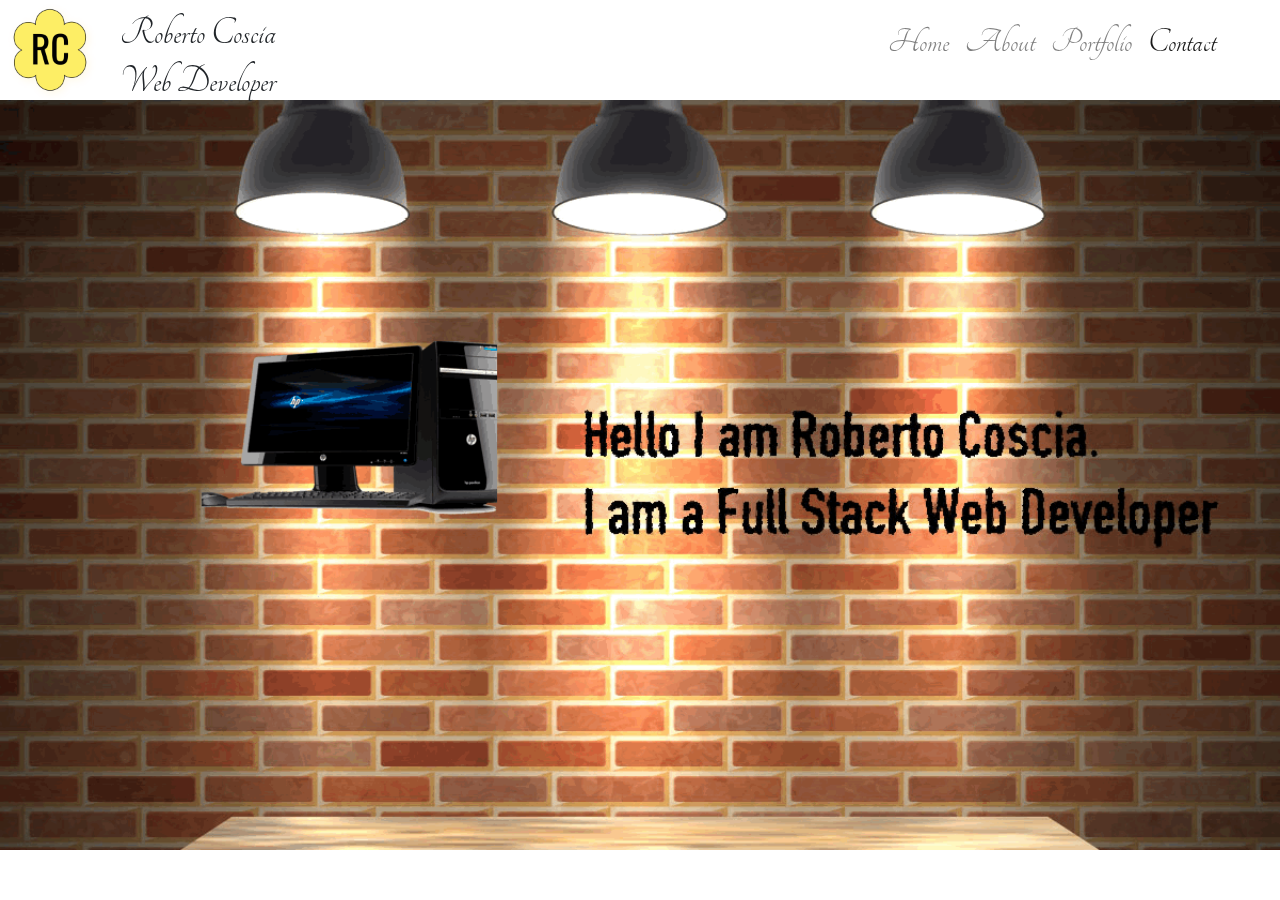
==== commit a92cf1fb: "Update index.html" ====
--- a/index.html
+++ b/index.html
@@ -30,7 +30,7 @@
 
 
       <div class="optionheader">
-        <nav class="navbar navbar sticky-top navbar-expand-lg navbar-light fixed-top" style="background-color: white;" >
+        <nav class="navbar navbar sticky-top navbar-expand-lg navbar-light fixed-top" style="background-color: transparent;" >
           <div class="container-fluid">
       <div class="navbar-header">
 
@@ -139,7 +139,7 @@
           <div id="youtube"><a href="https://www.youtube.com/user/robertocosciapage/" alt="youtube"> <img src="img/yb.png" /></a></div>
         </div>
         <label for="form"><strong>Enter your details</strong>: <br />
-          <form action="/index.html">
+          <form action="mailto:r.coscia89@gmail.com">
             <strong>First name</strong>:<br>
             <input type="text" name="firstname" value="enter text" size="51"><br>
             <strong>Last name</strong>:<br>
@@ -152,7 +152,7 @@
             <textarea rows="4" cols="50" name="comment" form="usrform">
 Enter text here...</textarea><br /><br />
 
-<input type="submit" value="Submit">
+<input type="submit" value="Send">
 <br>
 
 
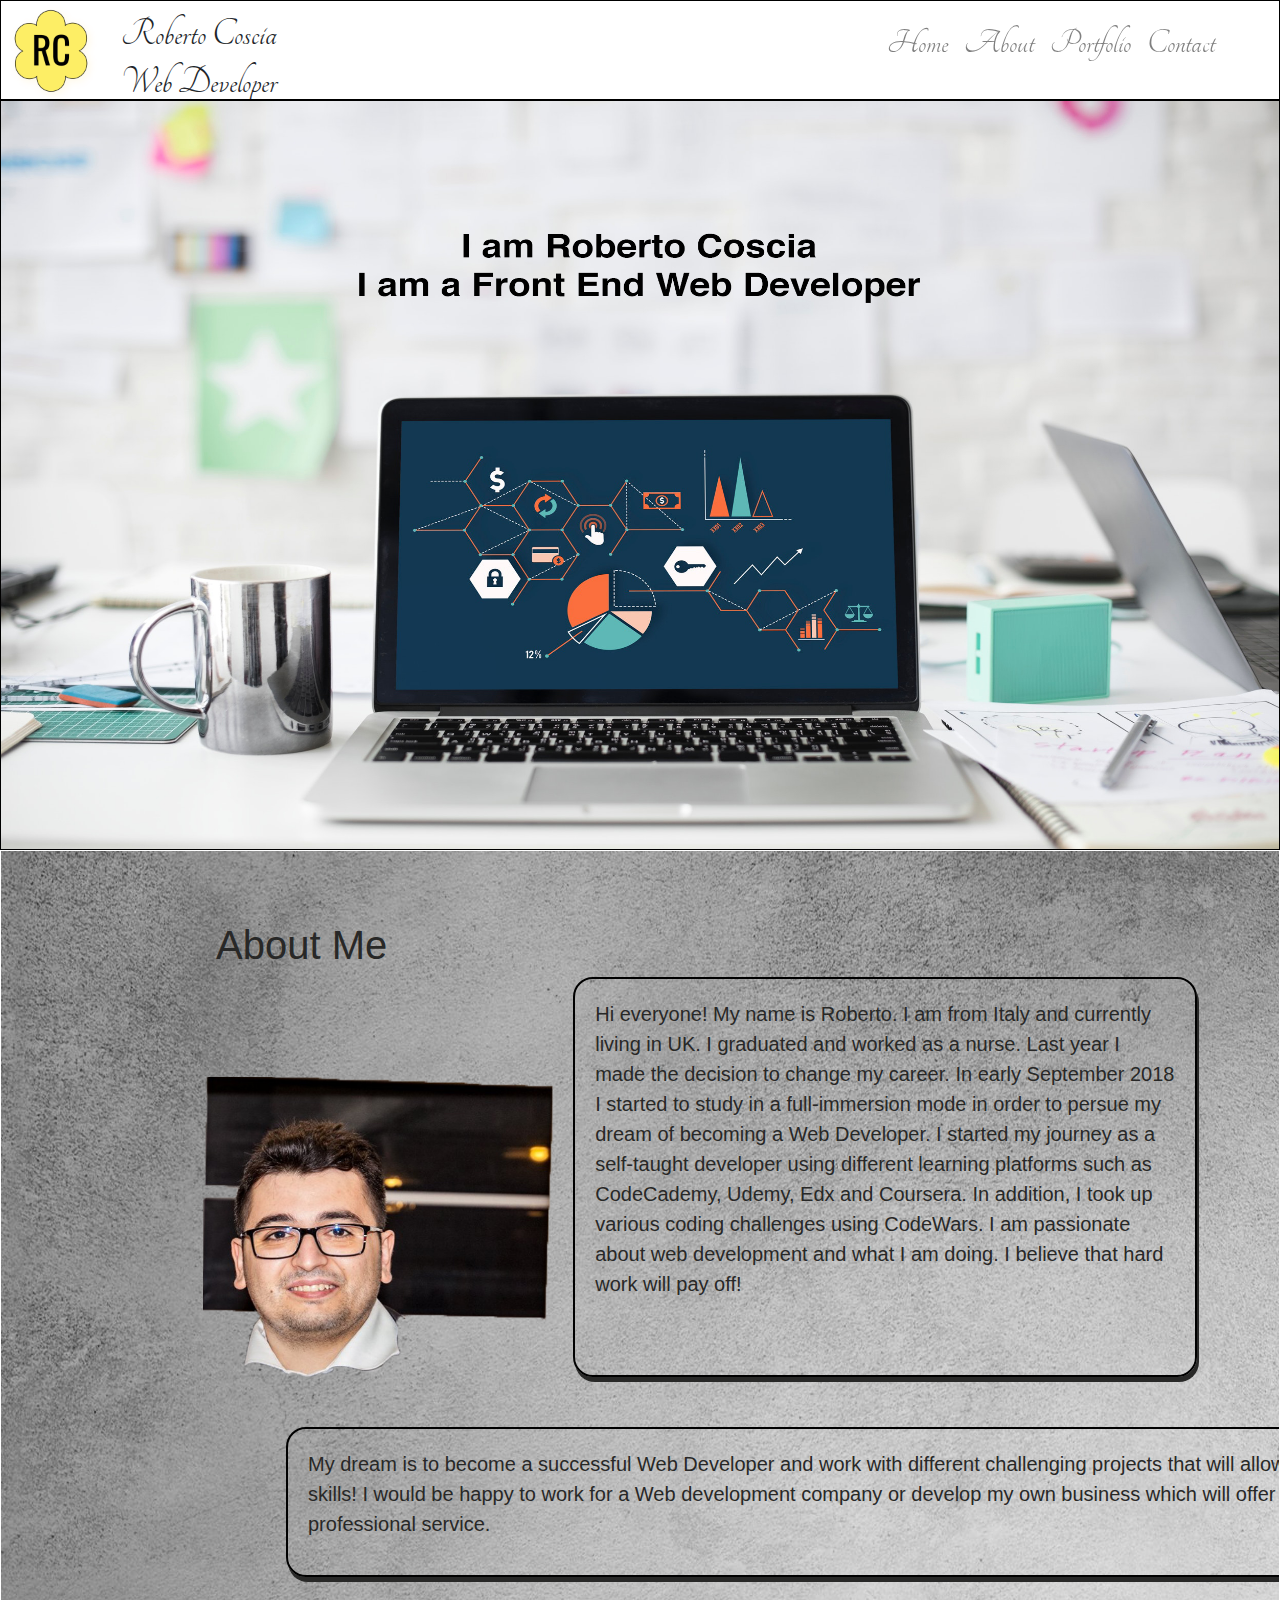
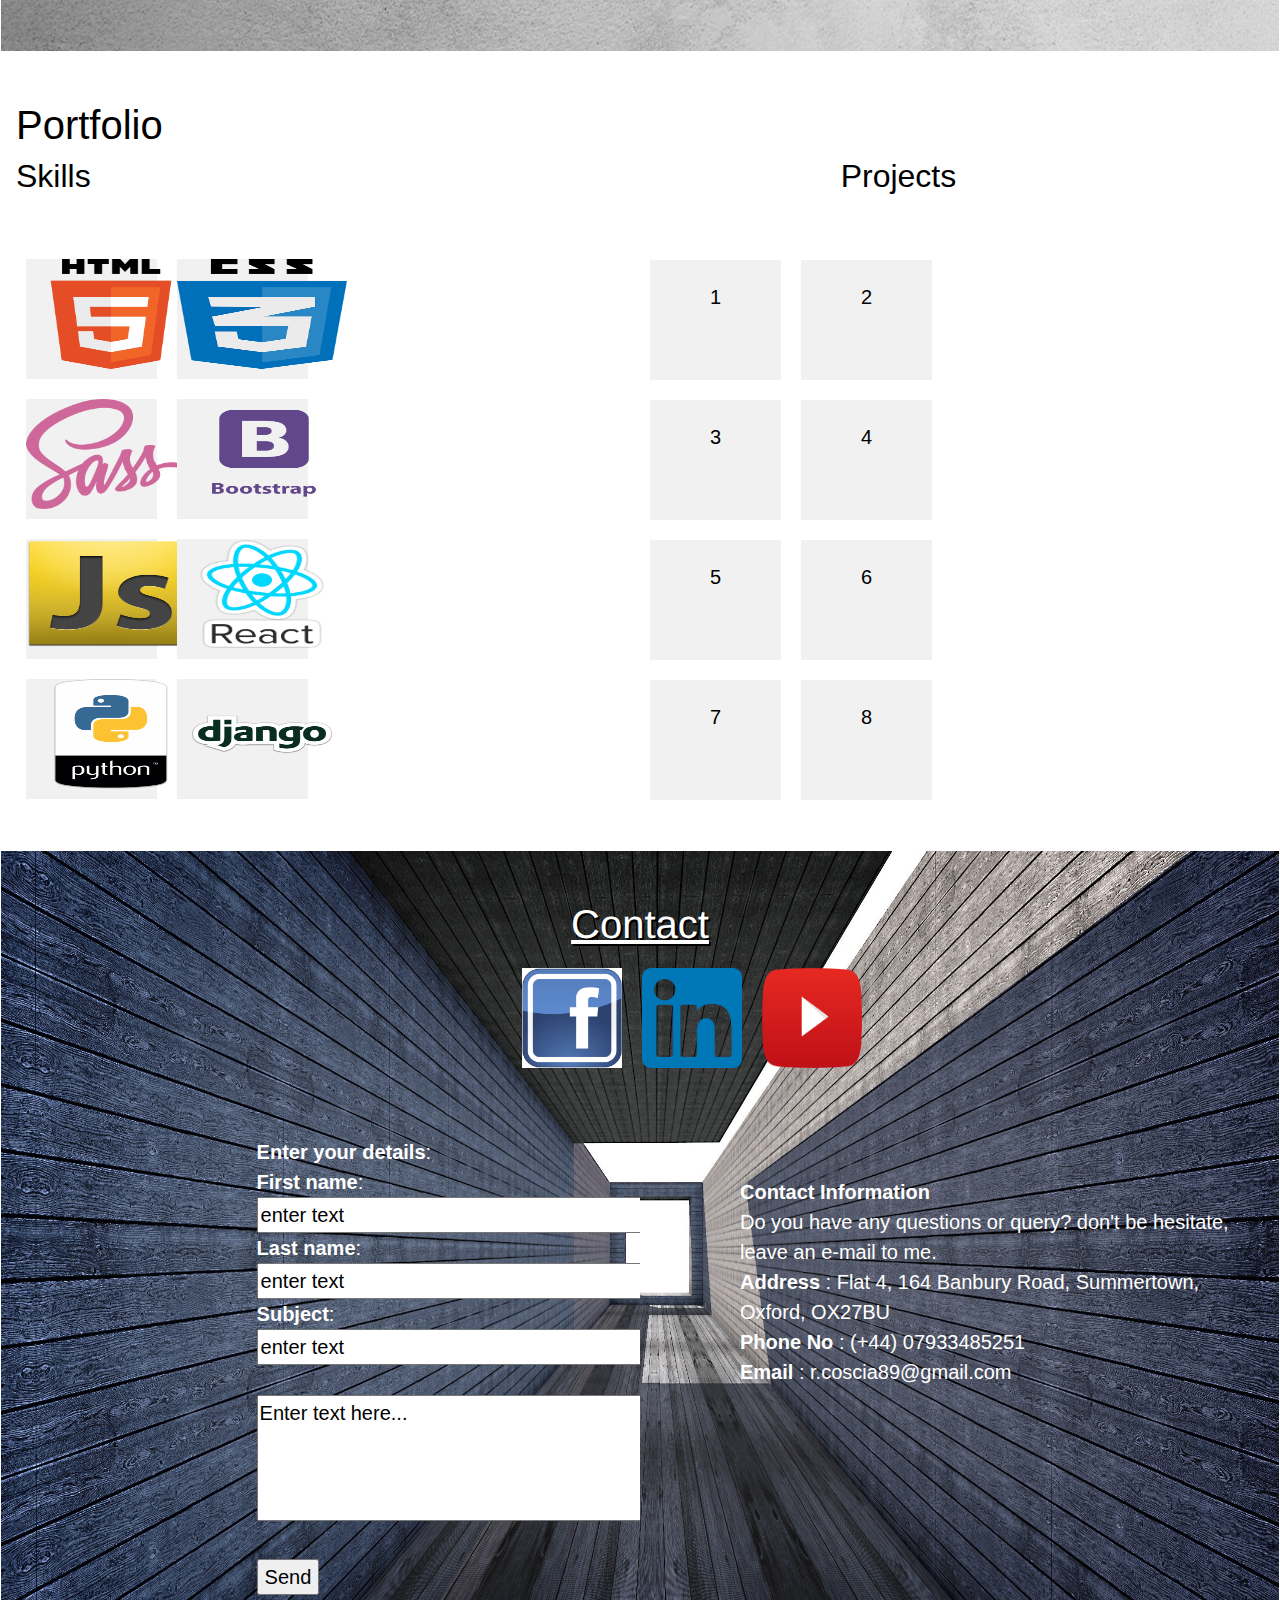
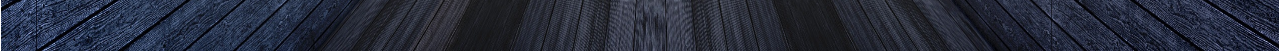
==== commit 40951d98: "Update index.html" ====
--- a/index.html
+++ b/index.html
@@ -78,8 +78,8 @@
         </div>
         <div class="parag">
 
-          <p id="parag1">Hi everyone. I am Roberto, from Italy, currently living in Uk. I have graduated as a Nurse and took the decision and the courage for a career change in early September 2018 and started a full-immersion learning since then, in order to persue my dream and become a Web Developer. I have started learning as a Self taught developer using different learning Platforms like CodeCademy, Udemy, Edx and Coursera along with doing coding challenges using CodeWars. I am passionate in what I am doing every day and believe that hard work pay off! </p>
-          <p id="parag2">My dream is to become a successful Web Developer and working in different challenging project that will allow me to learn and improve my skills on a daily base! Working for a Web development company or start my own business where I will offer to my clients professionality and all the support needed !</p>
+          <p id="parag1">Hi everyone! My name is Roberto. I am from Italy and currently living in UK. I graduated and worked as a nurse. Last year I made the decision to change my career. In early September 2018 I started to study in a full-immersion mode in order to persue my dream of becoming a Web Developer. I started my journey as a self-taught developer using different learning platforms such as CodeCademy, Udemy, Edx and Coursera. In addition, I took up various coding challenges using CodeWars. I am passionate about web development and what I am doing. I believe that hard work will pay off! </p>
+          <p id="parag2">My dream is to become a successful Web Developer and work with different challenging projects that will allow me to learn and improve my skills! I would be happy to work for a Web development company or develop my own business which will offer to clients a high-standard professional service.</p>
           </br>
 
         </div>
--- a/index.css
+++ b/index.css
@@ -1,11 +1,16 @@
 .header{
   display: block;
-  background-color: #ffffff;
+  background-color: white;
+
+  background-repeat: no-repeat;
+  border: 1px solid black;
+
   top: 0;
   height: 100px;
   width: 100%;
   position: fixed;
   z-index: 1000;
+  overflow: hidden;
 }
 
 @media query {min-width: 600px ;
@@ -53,6 +58,7 @@
 
 .header .optionheader {
   float:right;
+
   position:relative;
   right: 25px;
   display: inline;
@@ -84,12 +90,18 @@
     position:absolute;
     width: 100%;
     margin-top: 100px;
+
+    border: 1px solid black;
     height: 750px;
-    background-image: url(img/Untitled1.gif);
+    background-image: url(img/home.jpg);
+
     background-repeat: no-repeat;
     background-size: 100% 100%;
-    border 1px solid black;
-    overflow:scroll;
+    justify-content: center;
+
+
+
+
     }
 
     .wrapper1 #imageabout img{
@@ -104,14 +116,14 @@
     .bodypage1 #parag1{
       color:#282827;
       display: inline-block;
-      font-family: tahoma, serif;
-      font-size: 22px;
+      font-family: Helvetica, serif;
+      font-size: 20px;
       text-align: left;
       margin-top: 0px;
       margin-left:20px;
       padding: 20px;
       height:400px;
-      width: 850px;
+      width: 50%;
       border: 2px solid black;
       border-radius: 20px;
       box-shadow: 2px 5px;
@@ -120,8 +132,8 @@
     .bodypage1 #parag2{
       color:#282827;
       display: inline-block;
-      font-family: tahoma, serif;
-      font-size: 22px;
+      font-family: Helvetica;
+      font-size: 20px;
       margin-top: 0px;
       margin-left:270px;
       border-radius: 20px;
@@ -143,10 +155,10 @@
     padding-top: 20px;
     margin-top:750px;
     height:800px;
+    width: 100%;
     color: #fff;
     background-color: #87cefa ;
-    background-image: url(img/about2.png);
-    background-size: 100% 100%;
+    background-image: url(img/about4.jpg);
     overflow-y: scroll;
   }
 
@@ -154,7 +166,7 @@
     padding-top:50px;
     height:800px;
     color: black;
-    background-image: url(img/33.jpg);
+    background-image: url(img/project2.jpg);
     background-size: 100% 100%;
     width: 100%;
     overflow: scroll;
@@ -200,7 +212,7 @@
     margin: 10px;
     text-align: center;
     line-height: 75px;
-    font-size: 30px;
+    font-size: 20px;
 
   }
 
@@ -226,7 +238,7 @@
     margin: 10px;
     text-align: center;
     line-height: 75px;
-    font-size: 30px;
+    font-size: 20px;
   }
 
   #portfolio .flex-container2 #html img{
@@ -310,8 +322,8 @@
   #contact{
     padding-top: 50px;
     height:800px;
-    color: #fff;
-    background-color: #00bcd4;
+    color: white;
+    background-color: white;
     display: block;
     width: 100%;
     overflow-y: scroll;
@@ -319,12 +331,13 @@
 
 .contactcontent{
   overflow-y: scroll;
-  background-image: url('img/contact.jpg');
+  background-image: url('img/contact3.jpg');
   background-size: 100% 100%;
 }
 
 .contactcontent h1{
   text-align: center;
+  font-style: Helvetica;
   text-decoration: underline;
   text-shadow:2px 2px black;
   text-rendering: geometricPrecision;
@@ -375,18 +388,20 @@
     float:left;
     padding-top: 60px;
     margin-left: 20%;
-    font-size: 22px;
-    font-family: tahoma;
-    color: black;
+    font-size: 20px;
+    font-family: Helvetica;
+    color: white;
+    width: 30%;
+    overflow-x: scroll;
   }
 
   .contactcontent p{
     width: 500px;
     height: 400px;
     float: right;
-    font-size: 22px;
-    font-family: tahoma;
-    color: black;
+    font-size: 20px;
+    font-family: Helvetica;
+    color: white;
   }
 
   .contactcontent #info{
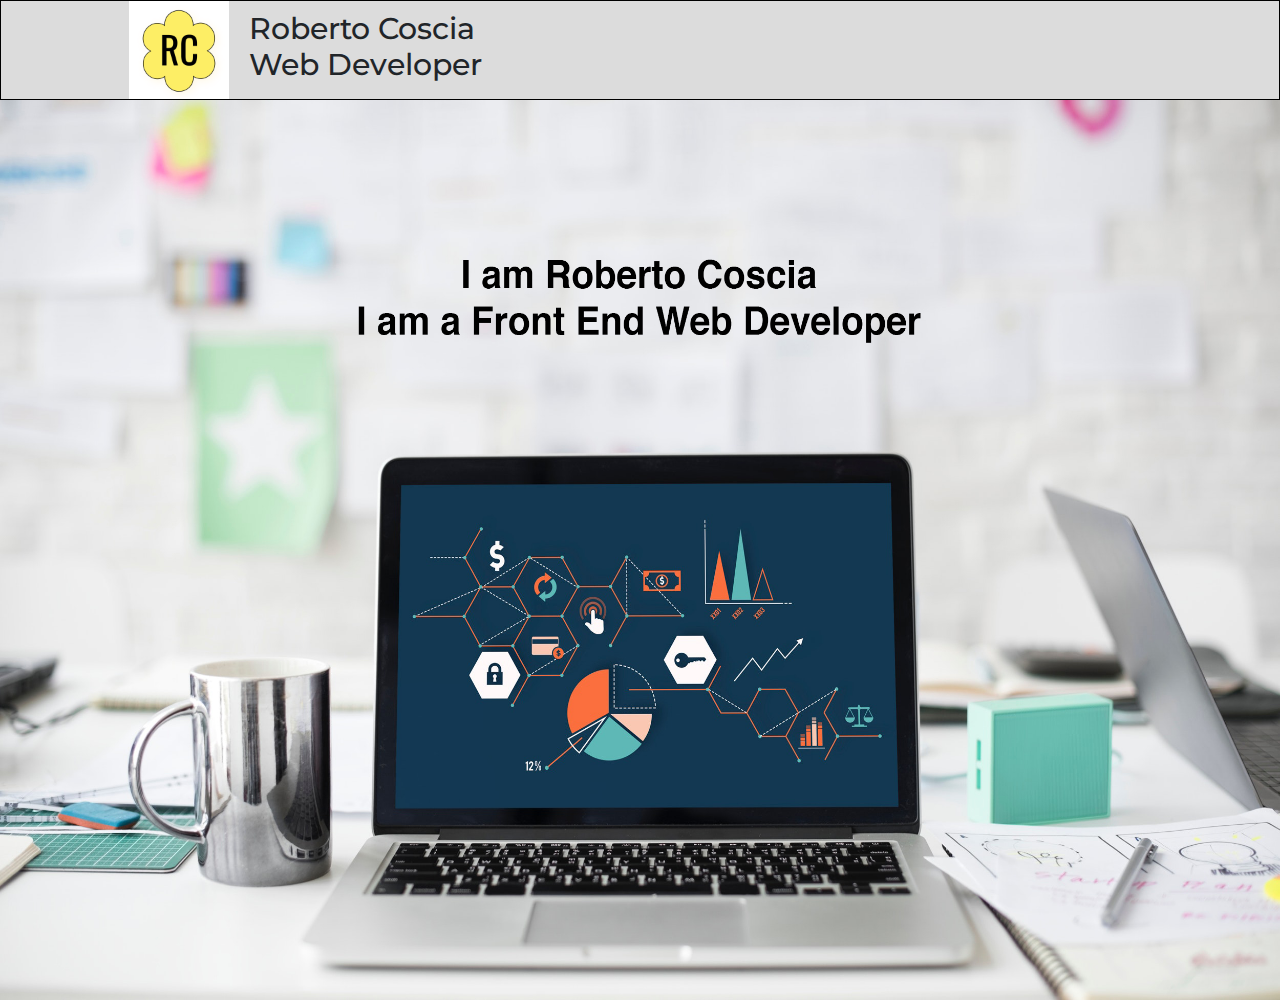
==== commit 3b1961b2: "Tranformed scrolling unique page in multiple pages" ====
--- a/index.html
+++ b/index.html
@@ -4,13 +4,13 @@
     <link rel="stylesheet" href="index.css">
     <meta charset="utf-8" content="width=device-width, initial-scale=1.0">
     <title>Roberto Coscia Portfolio</title>
-    <link rel="stylesheet" href="https://fonts.googleapis.com/css?family=Tangerine">
+
     <meta name="viewport" content="width=device-width, initial-scale=1">
     <link rel="stylesheet" href="https://maxcdn.bootstrapcdn.com/bootstrap/4.3.1/css/bootstrap.min.css">
     <script src="https://ajax.googleapis.com/ajax/libs/jquery/3.4.1/jquery.min.js"></script>
     <script src="https://cdnjs.cloudflare.com/ajax/libs/popper.js/1.14.7/umd/popper.min.js"></script>
     <script src="https://maxcdn.bootstrapcdn.com/bootstrap/4.3.1/js/bootstrap.min.js"></script>
-
+    <link href="https://fonts.googleapis.com/css?family=Montserrat&display=swap" rel="stylesheet">
 
   </head>
   <body data-spy="scroll" data-target=".navbar" data-offset="50">
@@ -41,14 +41,20 @@
               <a class="nav-link" href="index.html">Home</a>
             </li>
             <li class="nav-item">
-              <a class="nav-link" href="#about">About</a>
+              <a class="nav-link" href="about.html">About</a>
             </li>
             <li class="nav-item">
-              <a class="nav-link" href="#portfolio">Portfolio</a>
+              <a class="nav-link" href="portfolio.html">Portfolio</a>
             </li>
             <li class="nav-item">
-              <a class="nav-link" href="#contact">Contact</a>
+              <a class="nav-link" href="contact.html">Contact</a>
             </li>
+
+            <div class="flex-container">
+              <div id="facebook"><a href="https://www.facebook.com/roberto.coscia1989" alt="facebook"><img src="img/fb.png" /></a></div>
+              <div id="linkedin"><a href="https://www.linkedin.com/in/roberto-coscia-8300b05b/" alt="linkedin"> <img src="img/ln.png" /></a></div>
+              <div id="git"><a href="https://github.com/robertocoscia" alt="git"> <img src="img/git.png" /></a></div>
+            </div>
 
 
 
@@ -67,108 +73,7 @@
       </div>
 
 
-    <div class="bodypage1">
-
-      <div id="about" class="container-fluid">
-        <h1 id="aboutmetitle">About Me</h1>
-        <div class="wrapper1">
-          <div id="imageabout">
-            <img src="img/aboutimage.png" alt="aboutimg">
-          </div>
-        </div>
-        <div class="parag">
-
-          <p id="parag1">Hi everyone! My name is Roberto. I am from Italy and currently living in UK. I graduated and worked as a nurse. Last year I made the decision to change my career. In early September 2018 I started to study in a full-immersion mode in order to persue my dream of becoming a Web Developer. I started my journey as a self-taught developer using different learning platforms such as CodeCademy, Udemy, Edx and Coursera. In addition, I took up various coding challenges using CodeWars. I am passionate about web development and what I am doing. I believe that hard work will pay off! </p>
-          <p id="parag2">My dream is to become a successful Web Developer and work with different challenging projects that will allow me to learn and improve my skills! I would be happy to work for a Web development company or develop my own business which will offer to clients a high-standard professional service.</p>
-          </br>
-
-        </div>
-
-      </div>
-
-      <div id="portfolio" class="container-fluid">
-        <h1>Portfolio</h1>
-        <h2 id="skills">Skills</h2>
-        <h2 id="h2proj">Projects</h2>
-
-
-          <div class="flex-container3">
-            <div id="proj1"><img src="" />1</div>
-            <div id="proj2"><img src="" />2</div>
-            <div id="proj3"><img src="" />3</div>
-            <div id="proj4"><img src="" />4</div>
-            <div id="proj5"><img src="" />5</div>
-            <div id="proj6"><img src="" />6</div>
-            <div id="proj7"><img src="" />7</div>
-            <div id="proj8"><img src="" />8</div>
-            <div id="proj9"><img src="" />9</div>
-            <div id="proj10"><img src="" />10</div>
-            <div id="proj11"><img src="" />11</div>
-            <div id="proj12"><img src="" />12</div>
-          </div>
-
-          <div class="flex-container2">
-            <div id="html"><img src="img/html.png" /></div>
-            <div id="css"><img src="img/css3.png" /></div>
-            <div id="sass"><img src="img/sass.png" /></div>
-            <div id="bootstrap"><img src="img/bootstrap.png" /></div>
-            <div id="js"><img src="img/js.png" /></div>
-            <div id="react"><img src="img/react.png" /></div>
-            <div id="python"><img src="img/python.png" /></div>
-            <div id="django"><img src="img/django.png" /></div>
-            <div id="java"><img src="img/java.png" /></div>
-            <div id="kotlin"><img src="img/kotlin.png" /></div>
-            <div id="photoshop"><img src="img/photoshop.png" /></div>
-            <div id="sketch"><img src="img/sketch.png" /></div>
-          </div>
-
-
-
-      </div>
-
-
-
-
-
-      <div class="contactcontent" id="contact" class="container-fluid">
-        <h1>Contact</h1>
-
-        <div class="flex-container">
-          <div id="facebook"><a href="https://www.facebook.com/roberto.coscia1989" alt="facebook"><img src="img/fb.png" /></a></div>
-          <div id="linkedin"><a href="https://www.linkedin.com/in/roberto-coscia-8300b05b/" alt="linkedin"> <img src="img/ln.png" /></a></div>
-          <div id="youtube"><a href="https://www.youtube.com/user/robertocosciapage/" alt="youtube"> <img src="img/yb.png" /></a></div>
-        </div>
-        <label for="form"><strong>Enter your details</strong>: <br />
-          <form action="mailto:r.coscia89@gmail.com">
-            <strong>First name</strong>:<br>
-            <input type="text" name="firstname" value="enter text" size="51"><br>
-            <strong>Last name</strong>:<br>
-            <input type="text" name="lastname" value="enter text" size="51"><br>
-
-            <strong>Subject</strong>: <br />
-            <input type="text" name="subject" value="enter text" size="51">
-            <br /><br />
-
-            <textarea rows="4" cols="50" name="comment" form="usrform">
-Enter text here...</textarea><br /><br />
-
-<input type="submit" value="Send">
-<br>
-
-
-
-          </form>
-        </label>
-        <p id="info"><strong>Contact Information</strong><br />
-
-        Do you have any questions or query? don't be hesitate, leave an e-mail to me.<br />
-
-         <strong>Address </strong>: Flat 4, 164 Banbury Road, Summertown, Oxford, OX27BU <br />
-
-        <strong>Phone No</strong> : (+44) 07933485251<br />
-
-         <strong>Email</strong> : r.coscia89@gmail.com</p>
-
+      <div class="bodypage1">
       </div>
 
 
@@ -176,11 +81,8 @@
 
 
 
-</div>
 
-
-
-    </div>
+      
 
 
   </body>
--- a/index.css
+++ b/index.css
@@ -1,10 +1,8 @@
 .header{
   display: block;
-  background-color: white;
-
+  background-color: #DCDCDC;
   background-repeat: no-repeat;
   border: 1px solid black;
-
   top: 0;
   height: 100px;
   width: 100%;
@@ -22,20 +20,22 @@
 .header .headertitle{
   display: inline-block;
   top: 0;
-  font-family: 'Tangerine', serif;
-  font-size: 20px;
+  font-family: 'Montserrat', serif;
+  font-weight: lighter;
+  font-size: 30px;
   padding-top: 0px;
   margin-right: 0;
-  margin-left: 0;
+  margin-left: 0px;
   float: left;
 }
 .header .headertitle:hover{
   display: inline-block;
   top: 0;
-  font-family: 'Tangerine', serif;
+  font-family: 'Montserrat', serif;
+  font-size: 30px;
   padding-top: 2px;
   margin-right: 0;
-  margin-left: 0;
+  margin-left: 0px;
   float: left;
 }
 
@@ -45,6 +45,7 @@
    background-size:contain;
    height:100px;width:100px;
    float: left;
+   margin-left: 10%;
    top: 0;
 }
 
@@ -52,28 +53,22 @@
 .header .headertitle h1{
   margin-top: 10px;
   margin-left: 20px;
+  font-size: 30px;
   position:relative;
   top: 0;
 }
 
-.header .optionheader {
-  float:right;
-
-  position:relative;
-  right: 25px;
-  display: inline;
-  font-family: 'Tangerine', serif;
-  font-size: 36px;
-  top: 0;
-}
+
 
 .header .optionheader{
+
   float:right;
   position:relative;
   right: 25px;
   display: inline;
-  font-family: 'Tangerine', serif;
-  font-size: 36px;
+  margin-right: 10%;
+  font-family: 'Montserrat', serif;
+  font-size: 22px;
   top: 0;
 }
 
@@ -87,80 +82,19 @@
 @media only screen and (min-width: 600px){
 
   .bodypage1{
-    position:absolute;
-    width: 100%;
+
     margin-top: 100px;
-
-    border: 1px solid black;
-    height: 750px;
+    height: 900px;
     background-image: url(img/home.jpg);
 
     background-repeat: no-repeat;
     background-size: 100% 100%;
-    justify-content: center;
-
-
 
 
     }
 
-    .wrapper1 #imageabout img{
-      float: left;
-      width: 350px;
-      height:350px;
-      padding-bottom: 50px;
-      margin-top: 100px;
-      margin-left: 15%;
-    }
-
-    .bodypage1 #parag1{
-      color:#282827;
-      display: inline-block;
-      font-family: Helvetica, serif;
-      font-size: 20px;
-      text-align: left;
-      margin-top: 0px;
-      margin-left:20px;
-      padding: 20px;
-      height:400px;
-      width: 50%;
-      border: 2px solid black;
-      border-radius: 20px;
-      box-shadow: 2px 5px;
-    }
-
-    .bodypage1 #parag2{
-      color:#282827;
-      display: inline-block;
-      font-family: Helvetica;
-      font-size: 20px;
-      margin-top: 0px;
-      margin-left:270px;
-      border-radius: 20px;
-      width: 100%;
-      height:150px;
-      width: 1300px;
-      border: 2px solid black;
-      box-shadow: 2px 5px;
-      padding: 20px;
-    }
-
-    .bodypage1 #aboutmetitle{
-      color: #282827;
-      margin-top: 50px;
-      margin-left: 200px;
-    }
-
-  #about {
-    padding-top: 20px;
-    margin-top:750px;
-    height:800px;
-    width: 100%;
-    color: #fff;
-    background-color: #87cefa ;
-    background-image: url(img/about4.jpg);
-    overflow-y: scroll;
-  }
+
+
 
   #portfolio {
     padding-top:50px;
@@ -312,102 +246,56 @@
     height: 110px;
 
   }
-
-
-
-
-
-
-
-  #contact{
-    padding-top: 50px;
-    height:800px;
-    color: white;
-    background-color: white;
-    display: block;
-    width: 100%;
-    overflow-y: scroll;
-}
-
-.contactcontent{
-  overflow-y: scroll;
-  background-image: url('img/contact3.jpg');
-  background-size: 100% 100%;
-}
-
-.contactcontent h1{
-  text-align: center;
-  font-style: Helvetica;
-  text-decoration: underline;
-  text-shadow:2px 2px black;
-  text-rendering: geometricPrecision;
-}
+  #facebook a img{
+    width: 50px;
+    height: 50px;
+    cursor: pointer;
+  }
+
+  #linkedin a img{
+    width: 50px;
+    height: 50px;
+    cursor: pointer;
+  }
+
+  #git a img{
+    width: 50px;
+    height: 50px;
+    cursor: pointer;
+  }
+
+
+
+
+
+
+
 .flex-container{
   display: flex;
   flex-wrap: nowrap;
-  align-content: center;
-  margin-left: 40%;
-  width: 350px;
+  margin-left: 10%;
+  width: 300px;
   }
 
   .flex-container div{
-    width: 100px;
+    width: 50px;
     margin: 10px;
     z-index: 1;
-    line-height: 100px;
-    height: 100px;
+    margin-left: 10px;
+    line-height: 0px;
+    height: 50px;
   }
 
   .flex-container div:hover{
-    width: 110px;
-    margin: 10px;
+    justify-content: center;
+    width: 55px;
+    margin: 0px;
     z-index: 1;
-    line-height: 110px;
-    height: 100px;
-  }
-
-  #facebook a img{
-    width: 100px;
-    height: 100px;
-    cursor: pointer;
-  }
-
-  #linkedin a img{
-    width: 100px;
-    height: 100px;
-    cursor: pointer;
-  }
-
-  #youtube a img{
-    width: 100px;
-    height: 100px;
-    cursor: pointer;
-  }
-
-  .contactcontent label{
-    float:left;
-    padding-top: 60px;
-    margin-left: 20%;
-    font-size: 20px;
-    font-family: Helvetica;
-    color: white;
-    width: 30%;
-    overflow-x: scroll;
-  }
-
-  .contactcontent p{
-    width: 500px;
-    height: 400px;
-    float: right;
-    font-size: 20px;
-    font-family: Helvetica;
-    color: white;
-  }
-
-  .contactcontent #info{
-    float: left;
-    margin-left: 100px;
-    display: block;
-    margin-top: 100px;
-  }
-}
+    line-height: 50px;
+    height: 50px;
+  }
+
+
+
+
+}
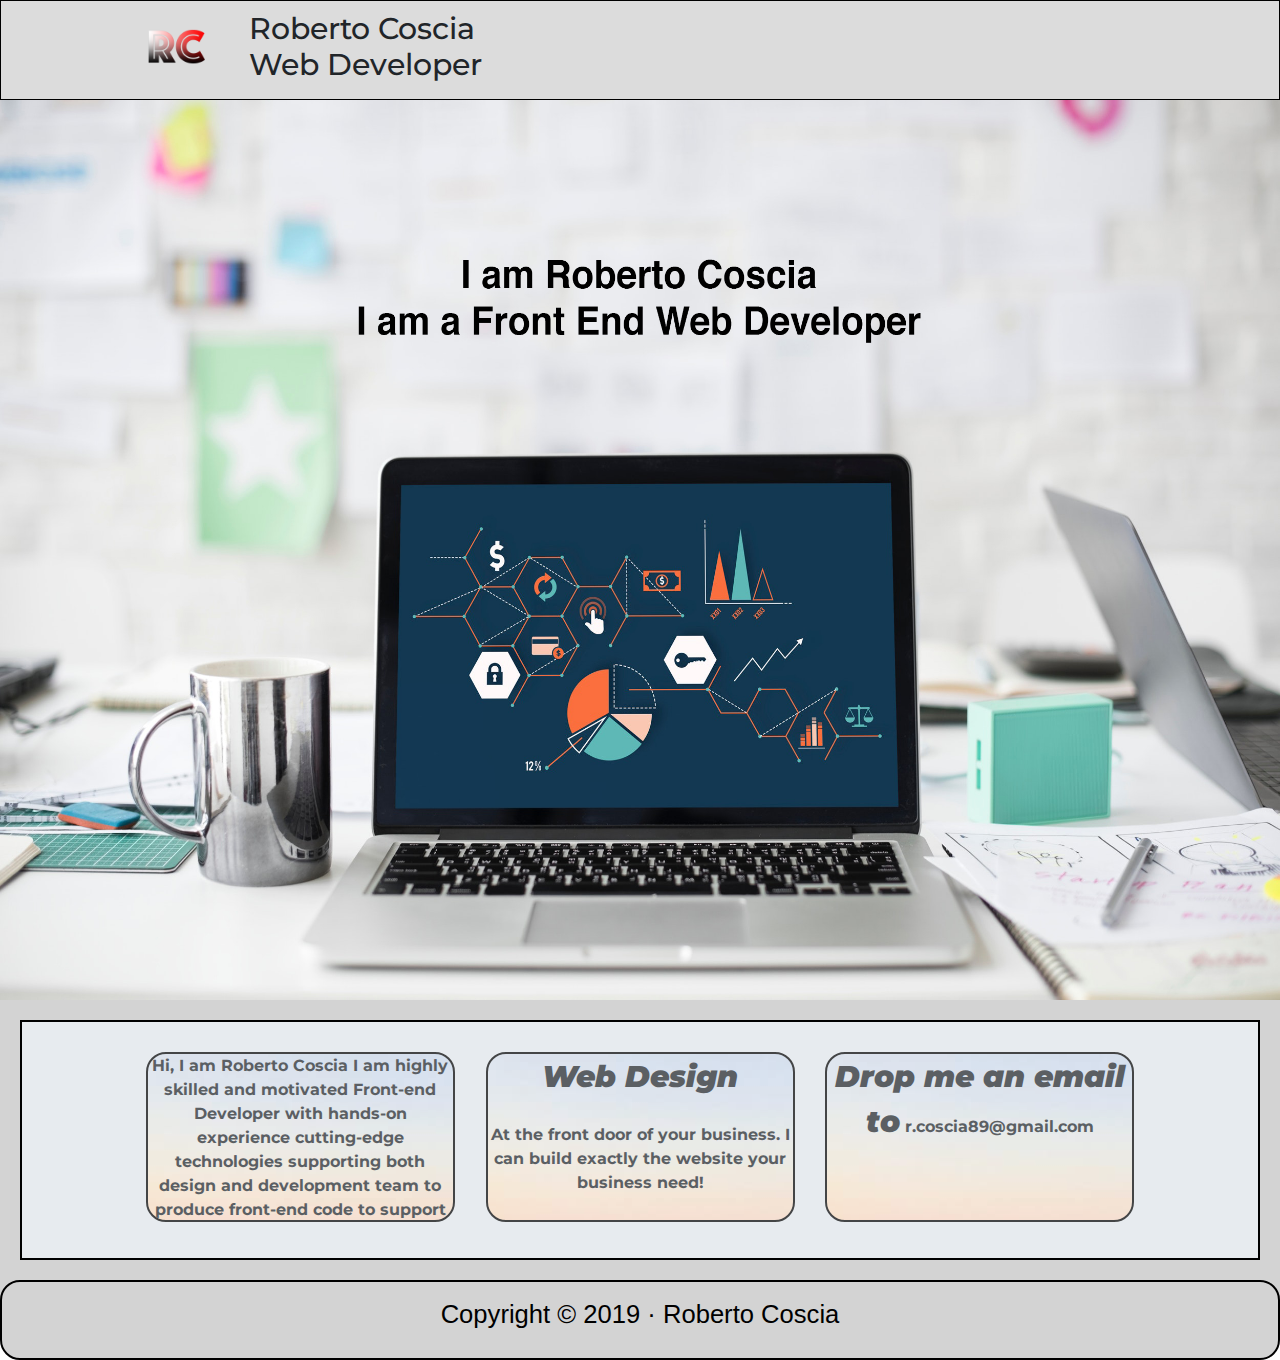
==== commit ccecaf62: "New section and footer added" ====
--- a/index.html
+++ b/index.html
@@ -17,7 +17,7 @@
     <div class="header">
 
       <div class="logo">
-        <img src= "img/img3.png" alt = "imagelogo"/>
+        <img src= "img/1.png" alt = "imagelogo"/>
       </div>
 
       <div class="headertitle">
@@ -55,9 +55,6 @@
               <div id="linkedin"><a href="https://www.linkedin.com/in/roberto-coscia-8300b05b/" alt="linkedin"> <img src="img/ln.png" /></a></div>
               <div id="git"><a href="https://github.com/robertocoscia" alt="git"> <img src="img/git.png" /></a></div>
             </div>
-
-
-
             </div>
             </div>
 
@@ -76,14 +73,32 @@
       <div class="bodypage1">
       </div>
 
+<div class="footer1">
+  <div class="contactendpage">
+    <div class="phone">
+      <p>Hi, I am Roberto Coscia I am highly skilled and motivated Front-end Developer with hands-on experience cutting-edge technologies supporting both design and development team to produce front-end code to support multiple client projects.</p>
+    </div>
+    <div class="linkedinprofile">
+      <strong>Drop me an email to</strong> r.coscia89@gmail.com
+    </div>
+    <div class="email">
+      <p><strong>Web Design</strong><br /><br />
+    At the front door of your business. I can build exactly the website your business need!
+      </p>
+    </div>
+  </div>
+</div>
+
+
+
+<div class="site-footer">
+  <p>Copyright ©&nbsp;2019 · Roberto Coscia </p>
+</div>
 
 
 
 
 
 
-      
-
-
   </body>
   </html>
--- a/index.css
+++ b/index.css
@@ -40,7 +40,7 @@
 }
 
 .header .logo img{
-   background-image: url('img/img3.png');
+
    background-repeat:no-repeat;
    background-size:contain;
    height:100px;width:100px;
@@ -294,8 +294,157 @@
     line-height: 50px;
     height: 50px;
   }
-
-
-
-
-}
+.footer1{
+  position: absolute;
+  height: 300px;
+  width: 100%;
+  background-color: lightgrey;
+
+}
+.contactendpage{
+  background-color: #e7ebef;;
+  position: relative;
+  margin:20px;
+  border: 2px solid black;
+  height: 80%;
+
+}
+
+.phone{
+  background-image: url('img/about7.jpg');
+  text-align: center;
+  background-color: white;
+  opacity: 0.7;
+  position: relative;
+  float: left;
+  margin-top: 30px;
+  margin-left: 10%;
+  margin-bottom: 30px;
+  width: 25%;
+  border: 2px solid black;
+  border-radius: 20px;
+  height: 170px;
+  overflow:hidden;
+  font-family: 'Montserrat', serif;
+  font-weight: bold;
+  font-size: 16px;
+}
+
+.phone :hover{
+  background-image: url('img/about7.jpg');
+
+  background-color: white;
+  opacity: 0.5;
+
+
+  height: 170px;
+  overflow:hidden;
+  font-family: 'Montserrat', serif;
+  font-weight: bold;
+  font-size: 16px;
+}
+.email{
+  background-image: url('img/about7.jpg');
+  text-align: center;
+  position: absolute;
+  border-radius: 20px;
+  background-color: white;
+  opacity: 0.7;
+  margin-left: 37.5%;
+  margin-top: 30px;
+  height: 170px;
+  margin-bottom: 30px;
+  width: 25%;
+  border: 2px solid black;
+  overflow:hidden;
+  font-family: 'Montserrat', serif;
+  font-weight: bold;
+  font-size: 16px;
+}
+
+.email:hover{
+  background-image: url('img/about7.jpg');
+  text-align: center;
+  position: absolute;
+  border-radius: 20px;
+  background-color: white;
+  opacity:0.5;
+  margin-left: 37.5%;
+  margin-top: 30px;
+  height: 170px;
+  margin-bottom: 30px;
+  width: 25%;
+  border: 2px solid black;
+  overflow:hidden;
+  font-family: 'Montserrat', serif;
+  font-weight: bold;
+  font-size: 16px;
+}
+
+.linkedinprofile{
+  text-align: center;
+  border-radius: 20px;
+  background-image: url('img/about7.jpg');
+  opacity: 0.7;
+  position: relative;
+  margin-top: 30px;
+  height: 170px;
+  margin-right: 10%;
+  float: right;
+  width: 25%;
+  border: 2px solid black;
+  overflow:hidden;
+  font-family: 'Montserrat', serif;
+  font-weight: bold;
+  font-size: 16px;
+
+}
+
+.linkedinprofile:hover{
+  text-align: center;
+  border-radius: 20px;
+  background-image: url('img/about7.jpg');
+  opacity: 0.5;
+  position: relative;
+  margin-top: 30px;
+  height: 170px;
+  margin-right: 10%;
+  float: right;
+  width: 25%;
+  border: 2px solid black;
+  overflow:hidden;
+  font-family: 'Montserrat', serif;
+  font-weight: bold;
+  font-size: 16px;
+
+}
+
+strong{
+  font-weight: bold;
+  font-style: oblique;
+  font-size: 30px;
+}
+
+
+.site-footer{
+    color: black;
+
+    margin-top: 280px;
+    position: relative;
+    width: 100%;
+    height:80px;
+    border: 2px solid black;
+    border-radius: 20px;
+    background-color: lightgrey;
+
+    font-size: 1.6rem;
+    line-height: 1;
+    padding: 20px 0;
+    text-align: center;
+    display: block;
+
+
+  }
+
+
+}
